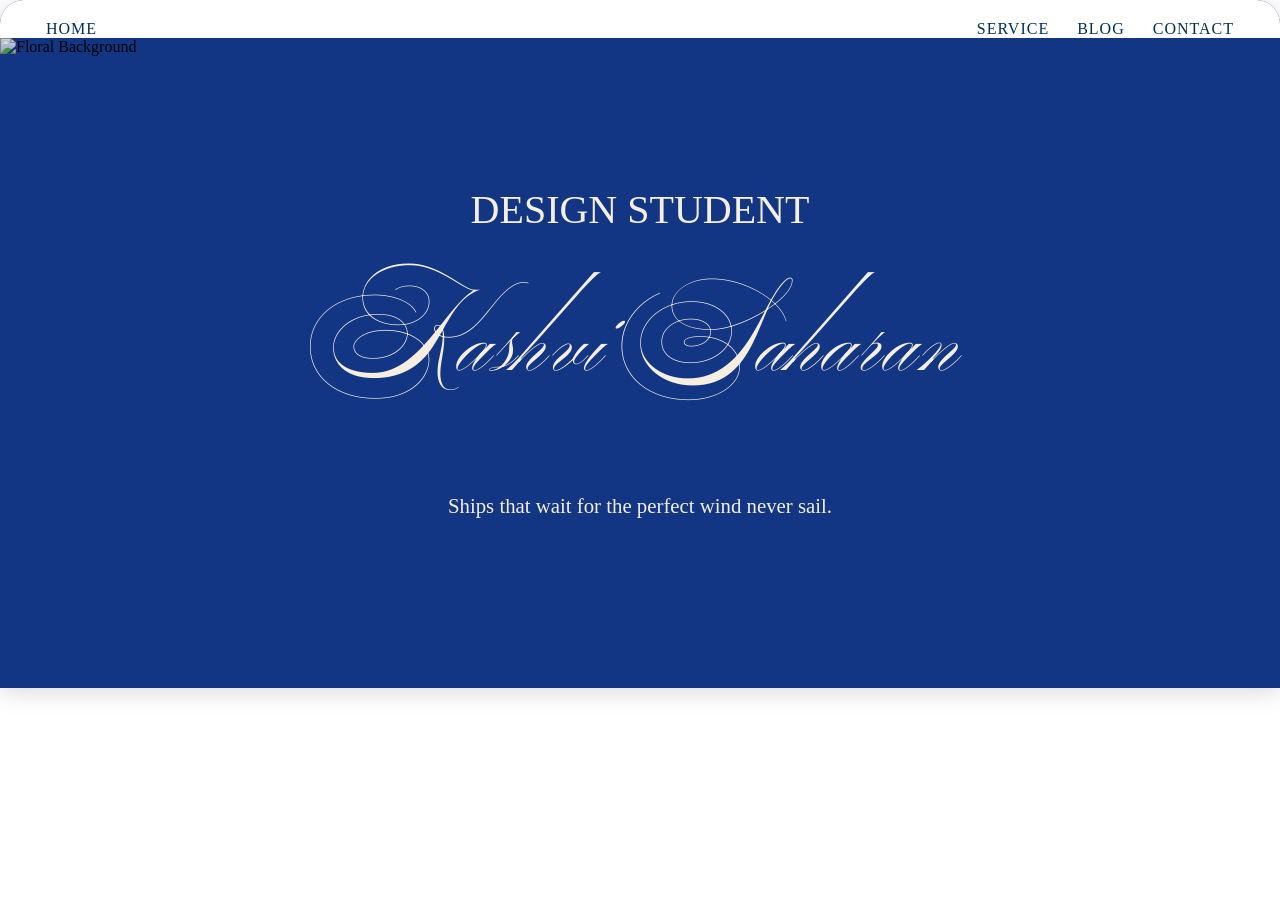
==== KashviSaharan.html @ 6f0db93c "Add files via upload" ====
<!DOCTYPE html>
<html>
  <head>
    <title>Kashvi Saharan</title>
    <link rel="stylesheet" href="kashviSaharan.css" />
    <!-- Google Fonts for stylish typography -->
    <link href="https://fonts.googleapis.com/css2?family=Ballet:opsz@16..72&display=swap" rel="stylesheet">
  </head>
  <body>
    <div id="main-div">
      <nav id="navbar">
        <span class="nav-link">HOME</span>
        <span class="nav-link spacer"></span>
         <span class="nav-link">SERVICE</span>
        <span class="nav-link">BLOG</span>
        <span class="nav-link">CONTACT</span>
      </nav>
      <div id="hero-section">
        <img src="/Users/kashvi/Downloads/blue.jpg" alt="Floral Background" id="hero-img" />
        <div id="hero-content">
          <span id="hero-la">DESIGN STUDENT</span>
          <span id="hero-title">Kashvi Saharan</span>
          <p id="hero-desc">
            Ships that wait for the perfect wind never sail.
          </p>
        </div>
      </div>
    </div>
  </body>
</html>
---- kashviSaharan.css ----
body {
  margin: 0;
  background: #ffffff;
  font-family: 'Playfair Display', serif;
}
#main-div {
  background: #123684;
  border-radius: 24px 24px 0 0;
  max-width: 100%;
  margin-left: 10% auto;
  overflow: hidden;
  box-shadow: 0 4px 24px rgba(0,0,0,0.15);
}
#navbar {
  padding: 20px 32px 0 32px;
  display: flex;
  align-items: center;
  justify-content: space-between;
  background: #ffffff;
}
.nav-link {
  color: #052d58;
  font-size: 1rem;
  font-family: 'Playfair Display', serif;
  margin: 0 14px;
  letter-spacing: 1px;
  cursor: pointer;
}
.spacer {
  flex: 1;
}
#hero-section {
  position: relative;
  width: 100%;
  height: 100%;
}
#hero-img {
  width: 100%;
  height: 650px;
  object-fit: cover;
  filter: brightness(0.85);
  display: block;
}
#hero-content {
  position: absolute;
  top: 0; left: 0; right: 0; bottom: 0;
  display: flex;
  flex-direction: column;
  align-items: center;
  justify-content: center;
  text-align: center;
  color: #f6eee0;
}
#hero-la {
  font-family: 'Playfair Display', serif;
  font-size: 2.5rem;
  margin-bottom: 10px;
  display: block;
}
#hero-title {
  font-family: 'Ballet', cursive;
  font-size: 7rem;
  letter-spacing: 3px;
  display: block;
}
#hero-desc {
  color: #f6eee0;
  max-width: 75%;
  margin: 30px 0 14px 0;
  padding: 8px 20px;
  border-radius: 8px;
  font-size: 1.3rem;
  font-family: 'Playfair Display', serif;
}
#about-btn {
  background: transparent;
  border: 1px solid #f6eee0;
  color: #f6eee0;
  padding: 8px 28px;
  border-radius: 8px;
  text-decoration: none;
  font-family: 'Playfair Display', serif;
  font-size: 1rem;
  letter-spacing: 1px;
  transition: background 0.2s, color 0.2s;
}

@media (max-width: 600px) {
  #hero-section, #hero-img { height: 200px; }
  #hero-title { font-size: 2rem; }
  #hero-la { font-size: 1.5rem; }
}
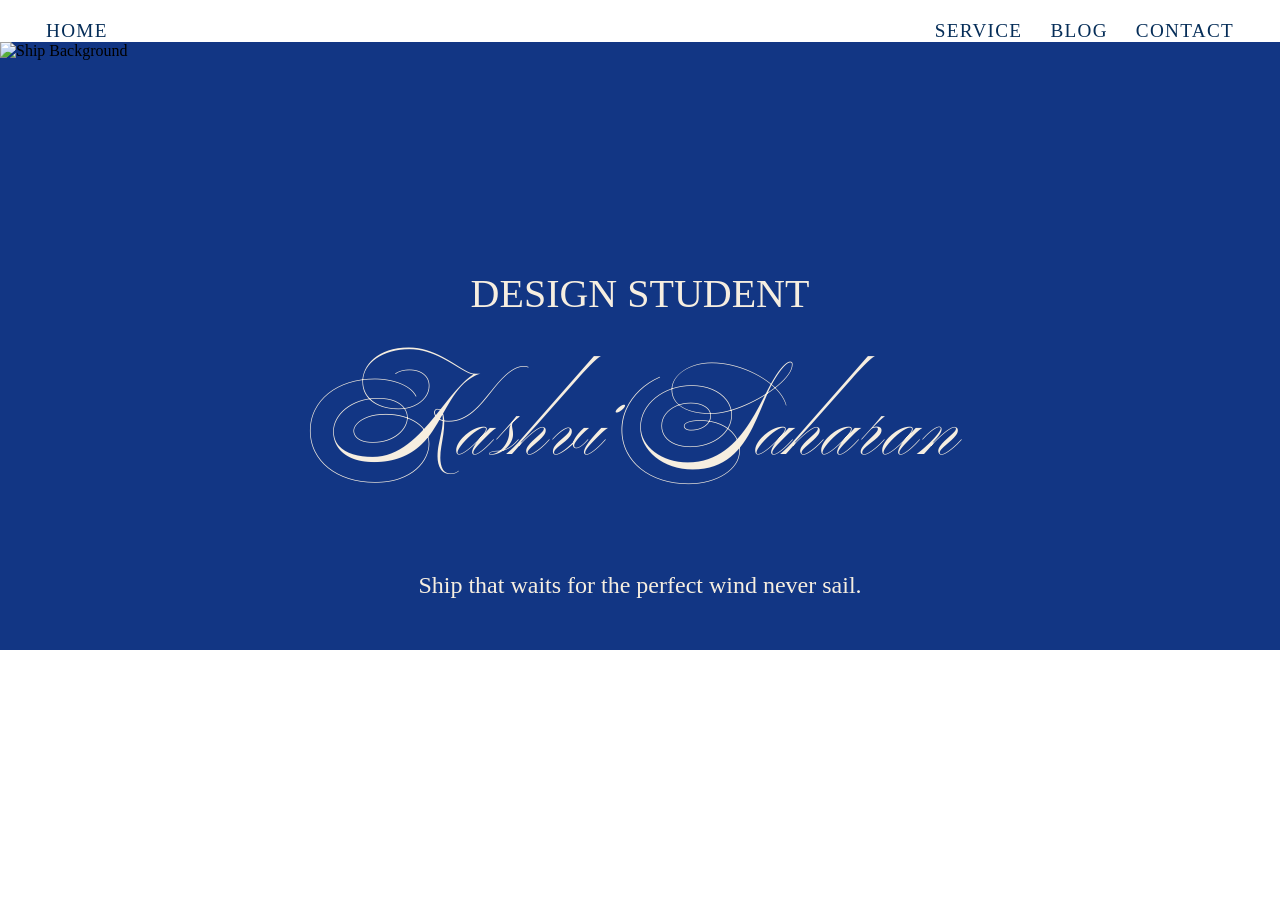
==== commit ab1bda9a: "Add files via upload" ====
--- a/KashviSaharan.html
+++ b/KashviSaharan.html
@@ -3,7 +3,7 @@
   <head>
     <title>Kashvi Saharan</title>
     <link rel="stylesheet" href="kashviSaharan.css" />
-    <!-- Google Fonts for stylish typography -->
+    <!--  Google Fonts for stylish typography */ -->
     <link href="https://fonts.googleapis.com/css2?family=Ballet:opsz@16..72&display=swap" rel="stylesheet">
   </head>
   <body>
@@ -15,13 +15,13 @@
         <span class="nav-link">BLOG</span>
         <span class="nav-link">CONTACT</span>
       </nav>
-      <div id="hero-section">
-        <img src="/Users/kashvi/Downloads/blue.jpg" alt="Floral Background" id="hero-img" />
-        <div id="hero-content">
-          <span id="hero-la">DESIGN STUDENT</span>
-          <span id="hero-title">Kashvi Saharan</span>
-          <p id="hero-desc">
-            Ships that wait for the perfect wind never sail.
+      <div id="main-section">
+        <img src="/Users/kashvi/Downloads/blue.jpg" alt="Ship Background" id="ship-img" />
+        <div id="main-content">
+          <span id="DS">DESIGN STUDENT</span>
+          <span id="name">Kashvi Saharan</span>
+          <p id="quote">
+            Ship that waits for the perfect wind never sail.
           </p>
         </div>
       </div>
--- a/kashviSaharan.css
+++ b/kashviSaharan.css
@@ -1,15 +1,14 @@
 body {
   margin: 0;
   background: #ffffff;
-  font-family: 'Playfair Display', serif;
+
 }
 #main-div {
   background: #123684;
   border-radius: 24px 24px 0 0;
-  max-width: 100%;
+  width: 100%;
+  height:650px;
   margin-left: 10% auto;
-  overflow: hidden;
-  box-shadow: 0 4px 24px rgba(0,0,0,0.15);
 }
 #navbar {
   padding: 20px 32px 0 32px;
@@ -20,28 +19,25 @@
 }
 .nav-link {
   color: #052d58;
-  font-size: 1rem;
+  font-size: 1.2rem;
   font-family: 'Playfair Display', serif;
   margin: 0 14px;
-  letter-spacing: 1px;
+  letter-spacing: 1.3px;
   cursor: pointer;
 }
 .spacer {
   flex: 1;
 }
-#hero-section {
-  position: relative;
-  width: 100%;
-  height: 100%;
-}
-#hero-img {
+#main-section {
+
   width: 100%;
   height: 650px;
-  object-fit: cover;
-  filter: brightness(0.85);
-  display: block;
 }
-#hero-content {
+#ship-img {
+  width: 100%;
+  height: 650px;
+}
+#main-content {
   position: absolute;
   top: 0; left: 0; right: 0; bottom: 0;
   display: flex;
@@ -51,42 +47,27 @@
   text-align: center;
   color: #f6eee0;
 }
-#hero-la {
+#DS {
   font-family: 'Playfair Display', serif;
   font-size: 2.5rem;
   margin-bottom: 10px;
   display: block;
 }
-#hero-title {
+#name {
   font-family: 'Ballet', cursive;
   font-size: 7rem;
   letter-spacing: 3px;
   display: block;
 }
-#hero-desc {
+#quote {
   color: #f6eee0;
   max-width: 75%;
-  margin: 30px 0 14px 0;
   padding: 8px 20px;
-  border-radius: 8px;
-  font-size: 1.3rem;
+  font-size: 1.5rem;
   font-family: 'Playfair Display', serif;
 }
-#about-btn {
-  background: transparent;
-  border: 1px solid #f6eee0;
+#assignments {
   color: #f6eee0;
-  padding: 8px 28px;
-  border-radius: 8px;
-  text-decoration: none;
-  font-family: 'Playfair Display', serif;
-  font-size: 1rem;
-  letter-spacing: 1px;
-  transition: background 0.2s, color 0.2s;
-}
-
-@media (max-width: 600px) {
-  #hero-section, #hero-img { height: 200px; }
-  #hero-title { font-size: 2rem; }
-  #hero-la { font-size: 1.5rem; }
-}
+  max-width: 75%;
+  padding: 8px 20px;
+}
